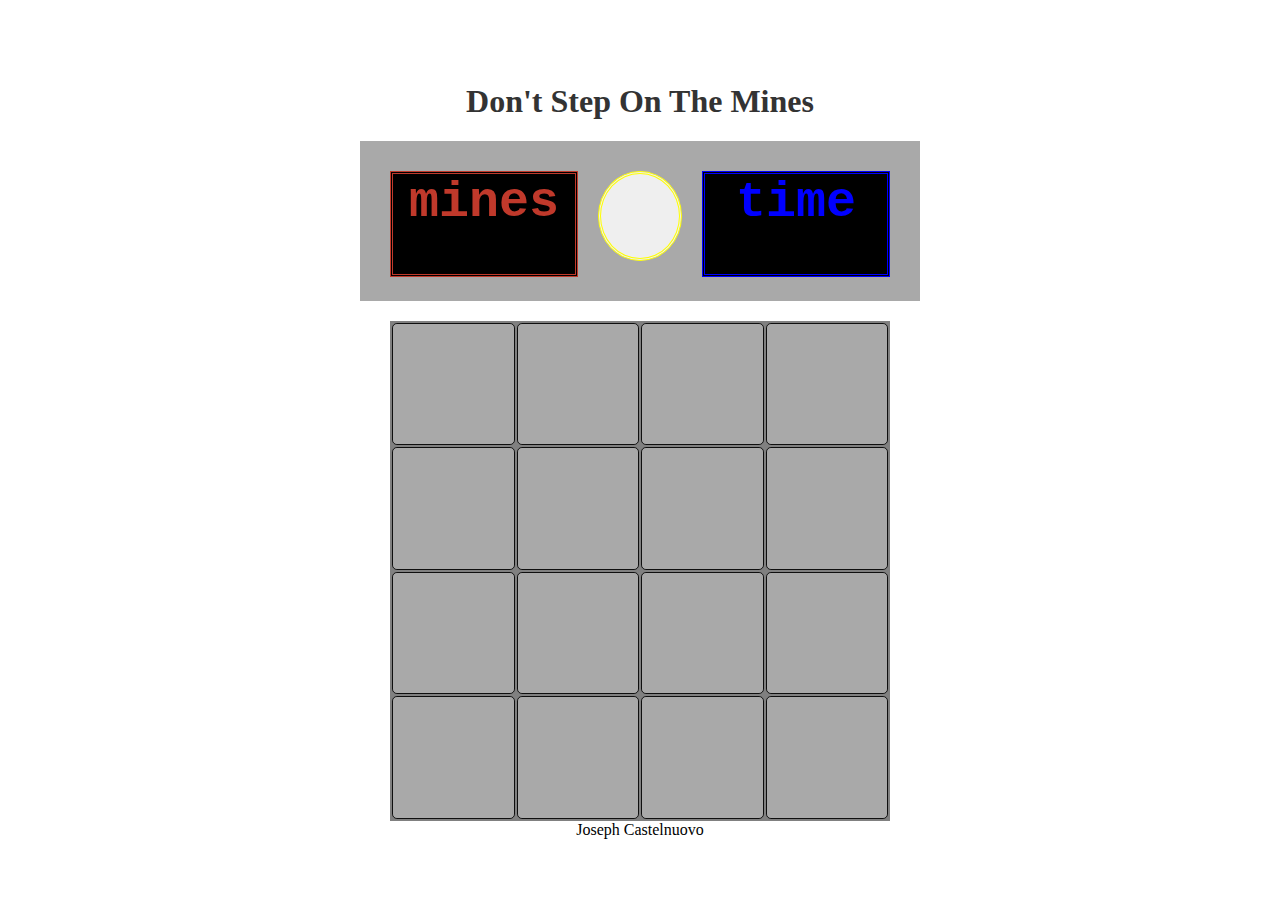
==== index.html @ 7de16add "Add files via upload" ====
<!doctype html>
<html>

<head>
  <meta charset="utf-8">
  <title>Mines</title>
  <link rel="stylesheet" href="css/main.css">
</head>

<body onload="onInitGame()">
  <h1>Don't Step On The Mines</h1>
  <table class="board">
    <div class="counter">
<div class="mines">mines</div>
<button class="restart" onclick="onInitGame()"></button>
<div class="time">time</div>
    </div>
    <tbody class="game"></tbody>
  </table>
  <div class="footer">Joseph Castelnuovo</div>

  <script src="js/game.js"></script>
</body>

</html>
---- css/main.css ----
body {
    display: flex;
    align-items: center;
    justify-content: center;
    height: 100vh;
    margin: 0;
    flex-direction: column;
}

h1 {
    color: #333;
}

.board {
    border-style: double;
    border: 25px;
    width: 500px;
    height: 500px;
    margin-top: 20px;
    color: purple;
    background-color: gray;
}

.board-row {
    height: 30px;
}

.cell {
    width: 30px;
    height: 30px;
    border: 1px solid #0f0f0f;
    border-radius: 4%;
    cursor: pointer;
    color: #0f0f0f;
}

.mine {
    background-color: #c0392b;
}

.safe {
    background-color: grey;
}

.touchingOne {
    background-color: green;
}

.touchingTwo {
    background-color: orange;
}

.touchingThree {
    background-color: orangered;
}

.covered {
    background-color: darkgray;
}

.counter {
    background-color: darkgray;
    width: 500px;
    height: 100px;
    display: flex;
    flex-direction: row;
    padding:  30px;
}

.restart {
    margin: 20px;
    margin-top: 0px;
    width: 90px;
    height: 90px;
    border-radius: 50%;
    padding: 20px;
    cursor: pointer;
    border: 3px;
    border-style: double;
    color: yellow;
}

.time {
    background-color: black;
    width: 210px;
    height: 100px;
    color: blue;
    text-align: center;
    font-size: 50px;
    font-family: 'Courier New', Courier, monospace;
    font-weight: 800;
    border: 3px;
    border-style: double;
}

.mines {
    background-color: black;
    width: 210px;
    height: 100px;
    color: #c0392b;
    text-align: center;
    font-size: 50px;
    font-family: 'Courier New', Courier, monospace;
    font-weight: 800;
    border: 3px;
    border-style: double;
}
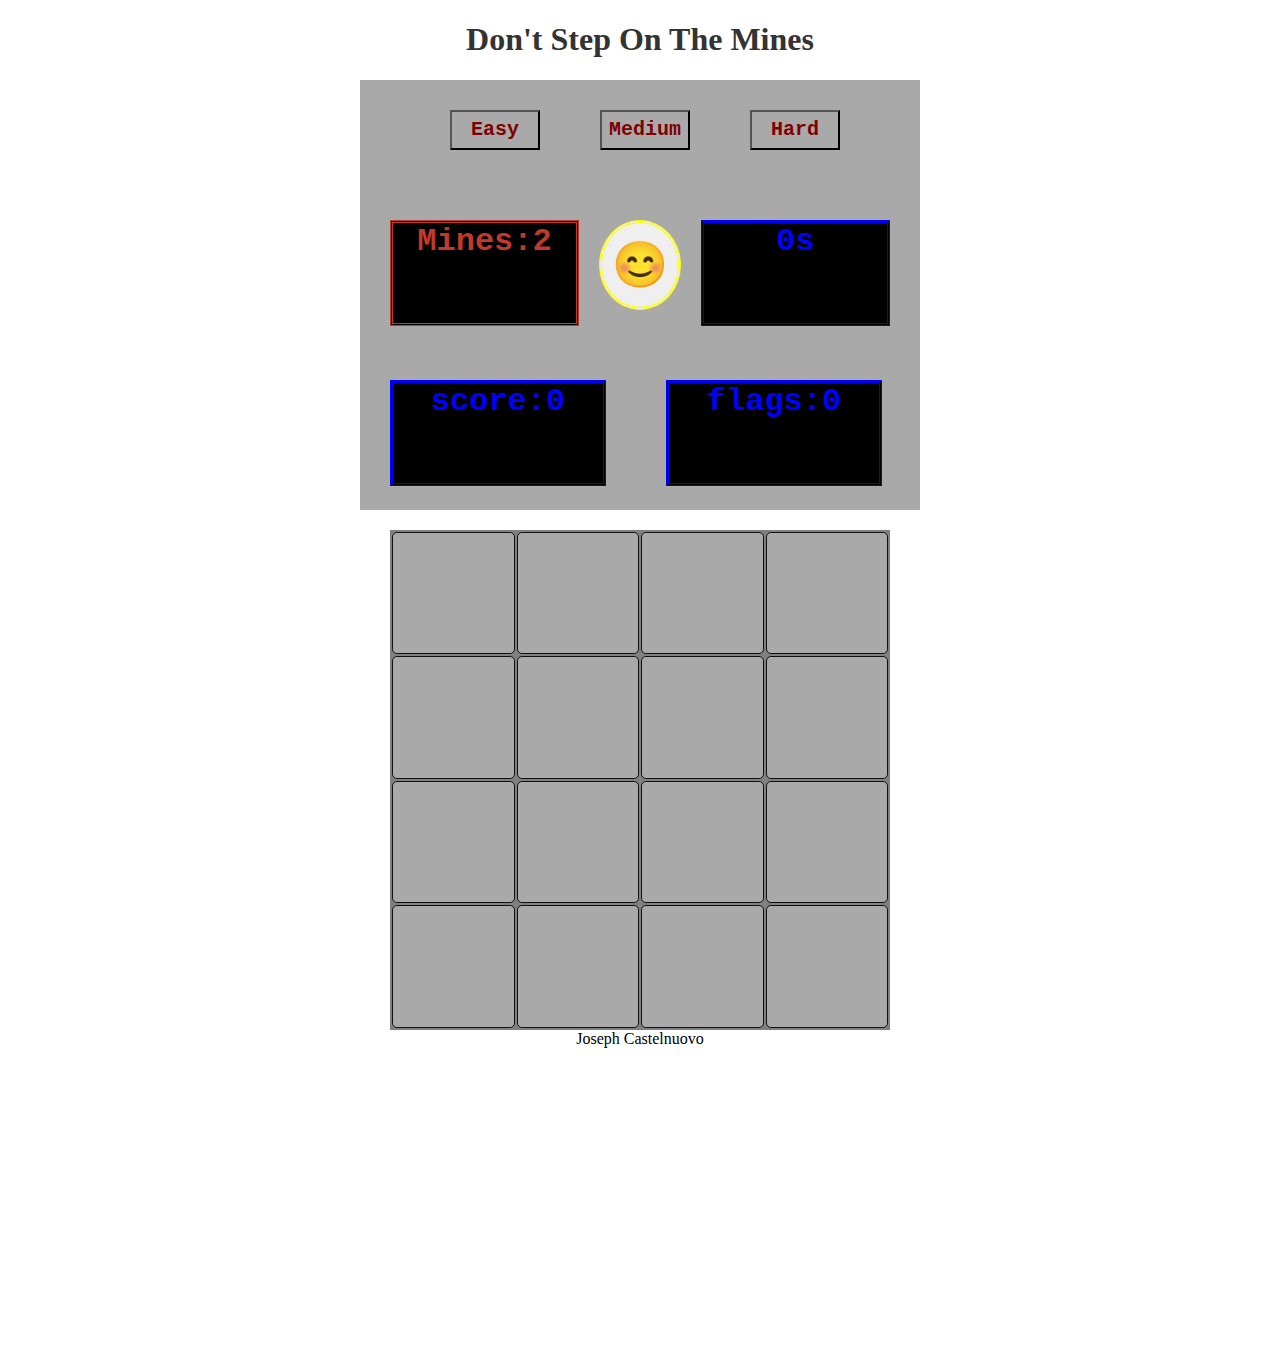
==== commit f18e2100: "Add files via upload" ====
--- a/index.html
+++ b/index.html
@@ -9,11 +9,23 @@
 
 <body onload="onInitGame()">
   <h1>Don't Step On The Mines</h1>
+  <div class="WinModal">You Won!!😎🧡❤️<button class="startNew" onclick="onInitGame()">Restart</button></div>
+  <div class="LostModal">You Lost 😶‍🌫️!! <button class="restart" onclick="onInitGame()">Try Again😉</button></div>
+
+  <div class="Level"><button class="Easy" onclick="onInitGame('easy')">Easy</button>
+    <button class="Medium" onclick="onInitGame('medium')">Medium</button>
+    <button class="Hard" onclick="onInitGame('hard')">Hard</button>
+  </div>
   <table class="board">
     <div class="counter">
-<div class="mines">mines</div>
-<button class="restart" onclick="onInitGame()"></button>
-<div class="time">time</div>
+      <div class="mines">Mines:<span class="minesCount"></span></div>
+      <button class="reset" onclick="onInitGame()">😊</button>
+      <div class="time"><span class="timeCount">0</span>s</div>
+
+    </div>
+    <div class="LevelOne">
+      <div class="score">score:<span class="scoreCount">0</div>
+      <div class="flags">flags:<span class="flagsCount">0</span></div>
     </div>
     <tbody class="game"></tbody>
   </table>
--- a/css/main.css
+++ b/css/main.css
@@ -1,8 +1,7 @@
 body {
     display: flex;
     align-items: center;
-    justify-content: center;
-    height: 100vh;
+    height: 150vh;
     margin: 0;
     flex-direction: column;
 }
@@ -36,48 +35,146 @@
 
 .mine {
     background-color: #c0392b;
-}
+    text-align: center;
+    font-size: 22px;
+}
+
+.marked {
+    text-align: center;
+    font-size: 22px;
+}
+
 
 .safe {
     background-color: grey;
 }
 
 .touchingOne {
-    background-color: green;
+
+    color: greenyellow;
+    text-align: center;
+    font-size: 20px;
+    font-weight: 900;
+    font-family: 'Courier New', Courier, monospace;
 }
 
 .touchingTwo {
-    background-color: orange;
+
+    color: yellow;
+    text-align: center;
+    font-size: 20px;
+    font-weight: 900;
+    font-family: 'Courier New', Courier, monospace;
 }
 
 .touchingThree {
-    background-color: orangered;
+
+    color: rgb(240, 189, 95);
+    text-align: center;
+    font-size: 20px;
+    font-weight: 900;
+    font-family: 'Courier New', Courier, monospace;
+}
+
+.touchingFour {
+
+    color: orange;
+    text-align: center;
+    font-size: 20px;
+    font-weight: 900;
+    font-family: 'Courier New', Courier, monospace;
+}
+.touchingFive {
+
+    color: darkorange;
+    text-align: center;
+    font-size: 20px;
+    font-weight: 900;
+    font-family: 'Courier New', Courier, monospace;
+}
+.touchingSix {
+
+    color: tomato;
+    text-align: center;
+    font-size: 20px;
+    font-weight: 900;
+    font-family: 'Courier New', Courier, monospace;
+}
+.touchingSeven {
+
+    color: goldenrod;
+    text-align: center;
+    font-size: 20px;
+    font-weight: 900;
+    font-family: 'Courier New', Courier, monospace;
+}
+.touchingEight {
+
+    color: red;
+    text-align: center;
+    font-size: 20px;
+    font-weight: 900;
+    font-family: 'Courier New', Courier, monospace;
 }
 
 .covered {
     background-color: darkgray;
 }
 
+
+.Level {
+    background-color: darkgray;
+    width: 500px;
+    height: 50px;
+    display: flex;
+    flex-direction: row;
+    padding: 30px;
+}
+
+.LevelOne {
+    background-color: darkgrey;
+    width: 500px;
+    height: 100px;
+    display: flex;
+    flex-direction: row;
+    padding: 30px;
+}
+
+
+.Level button {
+
+    margin-left: 60px;
+    width: 90px;
+    height: 40px;
+    background-color: transparent;
+    color: maroon;
+    font-size: 20px;
+    font-weight: 800;
+    font-family: 'Courier New', Courier, monospace;
+    cursor: pointer;
+}
+
 .counter {
     background-color: darkgray;
     width: 500px;
     height: 100px;
     display: flex;
     flex-direction: row;
-    padding:  30px;
-}
-
-.restart {
+    padding: 30px;
+}
+
+.reset {
     margin: 20px;
     margin-top: 0px;
     width: 90px;
     height: 90px;
     border-radius: 50%;
-    padding: 20px;
+    padding: 10px;
     cursor: pointer;
     border: 3px;
     border-style: double;
     color: yellow;
+    font-size: 45px;
 }
 
 .time {
@@ -86,22 +183,111 @@
     height: 100px;
     color: blue;
     text-align: center;
+    font-size: 32px;
+    font-family: 'Courier New', Courier, monospace;
+    font-weight: 800;
+    border: 3px;
+    border-style: double;
+}
+
+.mines {
+    background-color: black;
+    width: 210px;
+    height: 100px;
+    color: #c0392b;
+    text-align: center;
+    font-size: 32px;
+    font-family: 'Courier New', Courier, monospace;
+    font-weight: 800;
+    border: 3px;
+    border-style: double;
+}
+
+.score {
+    background-color: black;
+    width: 210px;
+    height: 100px;
+    color: blue;
+    text-align: center;
+    font-size: 32px;
+    font-family: 'Courier New', Courier, monospace;
+    font-weight: 800;
+    border: 3px;
+    border-style: double;
+    margin-right: 60px;
+
+}
+
+.flags {
+    background-color: black;
+    width: 210px;
+    height: 100px;
+    color: blue;
+    text-align: center;
+    font-size: 32px;
+    font-family: 'Courier New', Courier, monospace;
+    font-weight: 800;
+    border: 3px;
+    border-style: double;}
+
+.LostModal {
+    position: absolute;
+    background-color: #0f0f0f;
+    text-align: center;
+    display: flex;
+    flex-direction: column;
+    margin-top: 100px;
+    width: 400px;
+    height: 250px;
+    color: yellowgreen;
     font-size: 50px;
-    font-family: 'Courier New', Courier, monospace;
-    font-weight: 800;
-    border: 3px;
-    border-style: double;
-}
-
-.mines {
-    background-color: black;
-    width: 210px;
-    height: 100px;
-    color: #c0392b;
-    text-align: center;
+    border-style: double;
+    border-color: yellowgreen;
+
+
+}
+
+.restart {
+    position: absolute;
+    right: 40%;
+    top: 50%;
+    width: 100px;
+    height: 70px;
+    background-color: transparent;
+    color: yellowgreen;
+    border: 5px;
+    border-style: solid;
+    border-color: yellowgreen;
+    cursor: pointer;
+}
+
+.WinModal {
+    position: absolute;
+    background-color: #0f0f0f;
+    text-align: center;
+    display: flex;
+    flex-direction: column;
+    margin-top: 100px;
+    width: 400px;
+    height: 250px;
+    color: blue;
     font-size: 50px;
-    font-family: 'Courier New', Courier, monospace;
-    font-weight: 800;
-    border: 3px;
-    border-style: double;
-}
+    border-style: double;
+    border-color: blue;
+
+
+}
+
+.startNew {
+    position: absolute;
+    right: 40%;
+    top: 50%;
+    width: 100px;
+    height: 70px;
+    background-color: transparent;
+    color: blue;
+    border: 5px;
+    border-style: solid;
+    border-color: blue;
+    cursor: pointer;
+}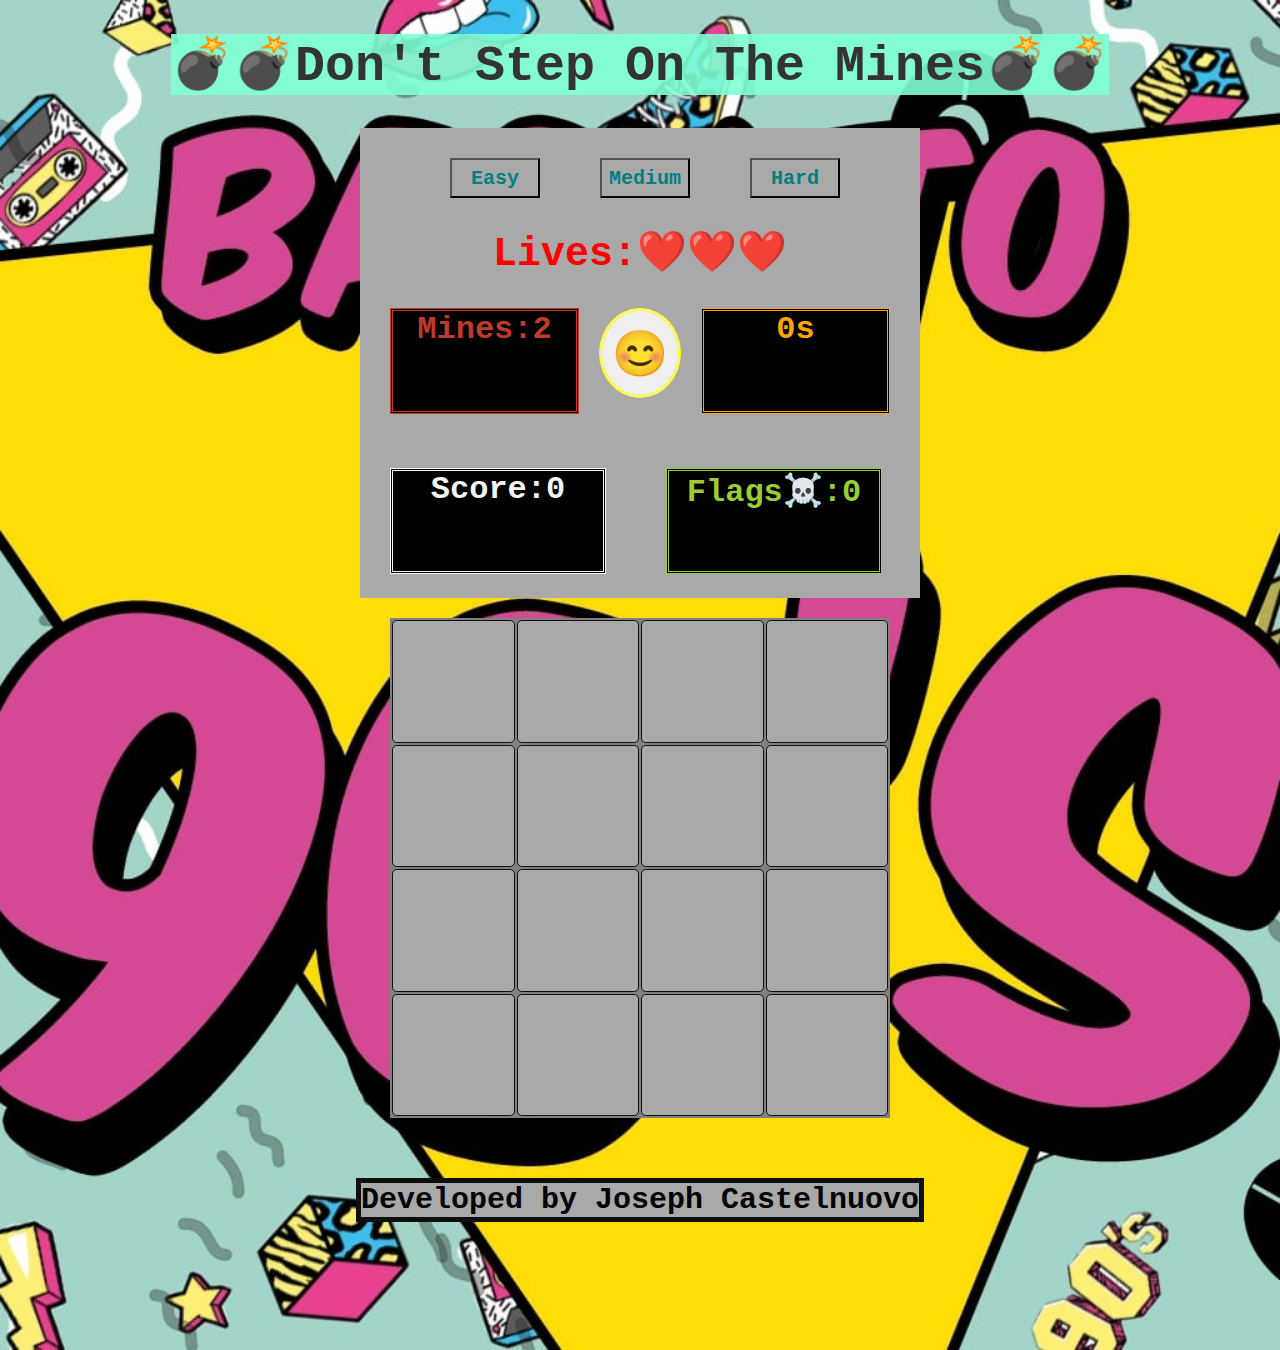
==== commit e54c9ce8: "Add files via upload" ====
--- a/index.html
+++ b/index.html
@@ -8,7 +8,7 @@
 </head>
 
 <body onload="onInitGame()">
-  <h1>Don't Step On The Mines</h1>
+  <h1>💣💣Don't Step On The Mines💣💣</h1>
   <div class="WinModal">You Won!!😎🧡❤️<button class="startNew" onclick="onInitGame()">Restart</button></div>
   <div class="LostModal">You Lost 😶‍🌫️!! <button class="restart" onclick="onInitGame()">Try Again😉</button></div>
 
@@ -16,20 +16,22 @@
     <button class="Medium" onclick="onInitGame('medium')">Medium</button>
     <button class="Hard" onclick="onInitGame('hard')">Hard</button>
   </div>
+  <div class="lives-count">Lives:<span class="livesCount">3</span></div>
+
   <table class="board">
     <div class="counter">
       <div class="mines">Mines:<span class="minesCount"></span></div>
-      <button class="reset" onclick="onInitGame()">😊</button>
+      <button class="reset" onclick="onInitGame()"></button>
       <div class="time"><span class="timeCount">0</span>s</div>
 
     </div>
     <div class="LevelOne">
-      <div class="score">score:<span class="scoreCount">0</div>
-      <div class="flags">flags:<span class="flagsCount">0</span></div>
+      <div class="score">Score:<span class="scoreCount">0</div>
+      <div class="flags">Flags☠️:<span class="flagsCount">0</span></div>
     </div>
     <tbody class="game"></tbody>
   </table>
-  <div class="footer">Joseph Castelnuovo</div>
+  <div class="footer">Developed by Joseph Castelnuovo</div>
 
   <script src="js/game.js"></script>
 </body>
--- a/css/main.css
+++ b/css/main.css
@@ -2,12 +2,22 @@
     display: flex;
     align-items: center;
     height: 150vh;
+    flex-direction: column;
+    background-image: url('../img/backto90.jpg');
+    background-size: cover;
+    background-position: center;
+    background-repeat: no-repeat;
     margin: 0;
-    flex-direction: column;
+    padding: 0;
 }
 
 h1 {
     color: #333;
+    font-size: 50px;
+    font-family: 'Courier New', Courier, monospace;
+    font-weight: 900;
+    background-color: rgb(127, 255, 212,  0.9);
+
 }
 
 .board {
@@ -31,6 +41,7 @@
     border-radius: 4%;
     cursor: pointer;
     color: #0f0f0f;
+    text-align: center;
 }
 
 .mine {
@@ -84,6 +95,7 @@
     font-weight: 900;
     font-family: 'Courier New', Courier, monospace;
 }
+
 .touchingFive {
 
     color: darkorange;
@@ -92,6 +104,7 @@
     font-weight: 900;
     font-family: 'Courier New', Courier, monospace;
 }
+
 .touchingSix {
 
     color: tomato;
@@ -100,6 +113,7 @@
     font-weight: 900;
     font-family: 'Courier New', Courier, monospace;
 }
+
 .touchingSeven {
 
     color: goldenrod;
@@ -108,6 +122,7 @@
     font-weight: 900;
     font-family: 'Courier New', Courier, monospace;
 }
+
 .touchingEight {
 
     color: red;
@@ -125,7 +140,7 @@
 .Level {
     background-color: darkgray;
     width: 500px;
-    height: 50px;
+    height: 10px;
     display: flex;
     flex-direction: row;
     padding: 30px;
@@ -147,7 +162,7 @@
     width: 90px;
     height: 40px;
     background-color: transparent;
-    color: maroon;
+    color: teal;
     font-size: 20px;
     font-weight: 800;
     font-family: 'Courier New', Courier, monospace;
@@ -181,7 +196,7 @@
     background-color: black;
     width: 210px;
     height: 100px;
-    color: blue;
+    color: orange;
     text-align: center;
     font-size: 32px;
     font-family: 'Courier New', Courier, monospace;
@@ -207,7 +222,7 @@
     background-color: black;
     width: 210px;
     height: 100px;
-    color: blue;
+    color: whitesmoke;
     text-align: center;
     font-size: 32px;
     font-family: 'Courier New', Courier, monospace;
@@ -222,13 +237,14 @@
     background-color: black;
     width: 210px;
     height: 100px;
-    color: blue;
+    color: yellowgreen;
     text-align: center;
     font-size: 32px;
     font-family: 'Courier New', Courier, monospace;
     font-weight: 800;
     border: 3px;
-    border-style: double;}
+    border-style: double;
+}
 
 .LostModal {
     position: absolute;
@@ -243,6 +259,7 @@
     font-size: 50px;
     border-style: double;
     border-color: yellowgreen;
+    margin-top: 500px;
 
 
 }
@@ -274,6 +291,8 @@
     font-size: 50px;
     border-style: double;
     border-color: blue;
+    margin-top: 500px;
+
 
 
 }
@@ -290,4 +309,26 @@
     border-style: solid;
     border-color: blue;
     cursor: pointer;
+}
+
+.lives-count {
+    font-size: 40px;
+    background-color: darkgray;
+    width: 500px;
+    height: 20px;
+    text-align: center;
+    padding: 30px;
+    font-family: 'Courier New', Courier, monospace;
+    font-weight: 600;
+    color: red;
+}
+.footer{
+    margin-top: 60px;
+    font-size: 30px;
+    font-family: 'Courier New', Courier, monospace;
+    font-weight: 800;
+    background-color: darkgray;
+    border: 5px;
+    border-style: solid;
+    border-color: #0f0f0f;
 }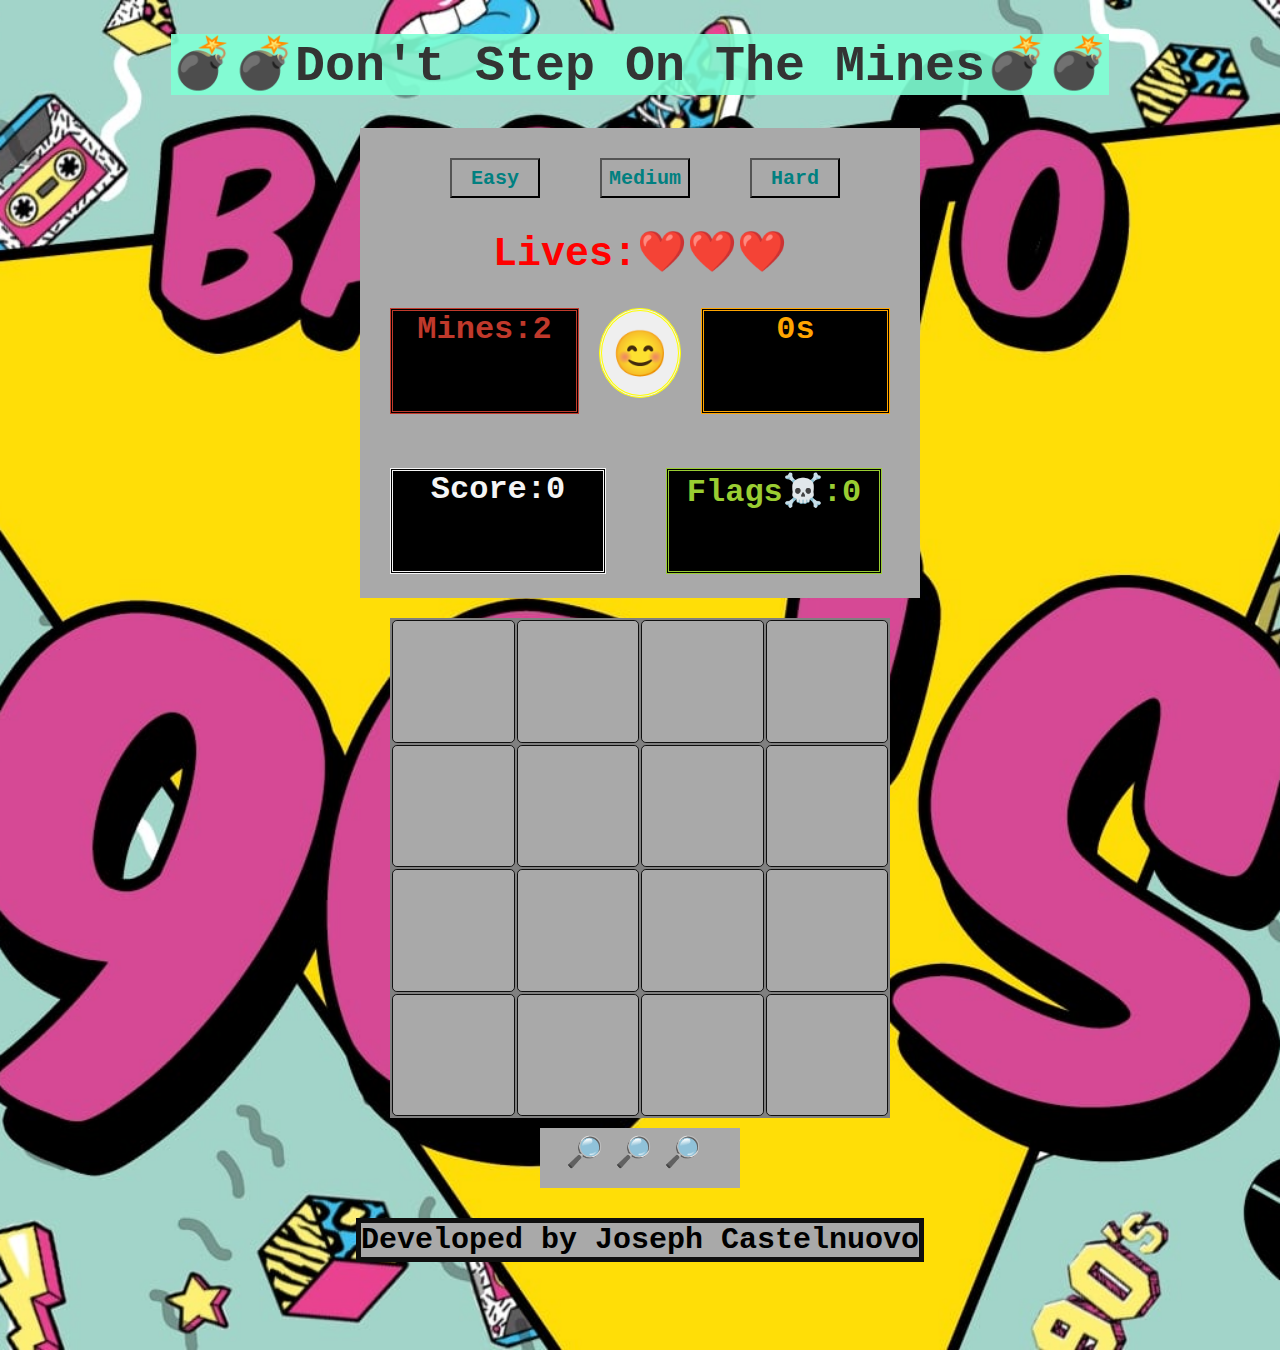
==== commit 7853cfc7: "Add files via upload" ====
--- a/index.html
+++ b/index.html
@@ -9,31 +9,44 @@
 
 <body onload="onInitGame()">
   <h1>💣💣Don't Step On The Mines💣💣</h1>
-  <div class="WinModal">You Won!!😎🧡❤️<button class="startNew" onclick="onInitGame()">Restart</button></div>
+
+  <div class="WinModal">You Won!!😎<br>🧡❤️<button class="startNew" onclick="onInitGame()">Restart</button></div>
   <div class="LostModal">You Lost 😶‍🌫️!! <button class="restart" onclick="onInitGame()">Try Again😉</button></div>
 
   <div class="Level"><button class="Easy" onclick="onInitGame('easy')">Easy</button>
     <button class="Medium" onclick="onInitGame('medium')">Medium</button>
     <button class="Hard" onclick="onInitGame('hard')">Hard</button>
   </div>
+
   <div class="lives-count">Lives:<span class="livesCount">3</span></div>
 
   <table class="board">
+
     <div class="counter">
       <div class="mines">Mines:<span class="minesCount"></span></div>
       <button class="reset" onclick="onInitGame()"></button>
       <div class="time"><span class="timeCount">0</span>s</div>
+    </div>
 
-    </div>
-    <div class="LevelOne">
+    <div class="counter2">
       <div class="score">Score:<span class="scoreCount">0</div>
       <div class="flags">Flags☠️:<span class="flagsCount">0</span></div>
     </div>
+
     <tbody class="game"></tbody>
+
   </table>
+
+  <div class="hint-container">
+    <button class="hint1">🔎</button>
+    <button class="hint2">🔎</button>
+    <button class="hint3">🔎</button>
+  </div>
+
   <div class="footer">Developed by Joseph Castelnuovo</div>
 
   <script src="js/game.js"></script>
+
 </body>
 
 </html>--- a/css/main.css
+++ b/css/main.css
@@ -20,230 +20,38 @@
 
 }
 
-.board {
-    border-style: double;
-    border: 25px;
-    width: 500px;
-    height: 500px;
-    margin-top: 20px;
-    color: purple;
-    background-color: gray;
-}
-
-.board-row {
-    height: 30px;
-}
-
-.cell {
-    width: 30px;
-    height: 30px;
-    border: 1px solid #0f0f0f;
-    border-radius: 4%;
-    cursor: pointer;
-    color: #0f0f0f;
-    text-align: center;
-}
-
-.mine {
-    background-color: #c0392b;
-    text-align: center;
-    font-size: 22px;
-}
-
-.marked {
-    text-align: center;
-    font-size: 22px;
-}
-
-
-.safe {
-    background-color: grey;
-}
-
-.touchingOne {
-
-    color: greenyellow;
-    text-align: center;
-    font-size: 20px;
-    font-weight: 900;
-    font-family: 'Courier New', Courier, monospace;
-}
-
-.touchingTwo {
-
-    color: yellow;
-    text-align: center;
-    font-size: 20px;
-    font-weight: 900;
-    font-family: 'Courier New', Courier, monospace;
-}
-
-.touchingThree {
-
-    color: rgb(240, 189, 95);
-    text-align: center;
-    font-size: 20px;
-    font-weight: 900;
-    font-family: 'Courier New', Courier, monospace;
-}
-
-.touchingFour {
-
-    color: orange;
-    text-align: center;
-    font-size: 20px;
-    font-weight: 900;
-    font-family: 'Courier New', Courier, monospace;
-}
-
-.touchingFive {
-
-    color: darkorange;
-    text-align: center;
-    font-size: 20px;
-    font-weight: 900;
-    font-family: 'Courier New', Courier, monospace;
-}
-
-.touchingSix {
-
-    color: tomato;
-    text-align: center;
-    font-size: 20px;
-    font-weight: 900;
-    font-family: 'Courier New', Courier, monospace;
-}
-
-.touchingSeven {
-
-    color: goldenrod;
-    text-align: center;
-    font-size: 20px;
-    font-weight: 900;
-    font-family: 'Courier New', Courier, monospace;
-}
-
-.touchingEight {
-
-    color: red;
-    text-align: center;
-    font-size: 20px;
-    font-weight: 900;
-    font-family: 'Courier New', Courier, monospace;
-}
-
-.covered {
-    background-color: darkgray;
-}
-
-
-.Level {
-    background-color: darkgray;
-    width: 500px;
-    height: 10px;
-    display: flex;
-    flex-direction: row;
-    padding: 30px;
-}
-
-.LevelOne {
-    background-color: darkgrey;
-    width: 500px;
-    height: 100px;
-    display: flex;
-    flex-direction: row;
-    padding: 30px;
-}
-
-
-.Level button {
-
-    margin-left: 60px;
-    width: 90px;
-    height: 40px;
+.WinModal {
+    position: absolute;
+    background-color: #0f0f0f;
+    text-align: center;
+    display: flex;
+    flex-direction: column;
+    margin-top: 100px;
+    width: 400px;
+    height: 250px;
+    color: orangered;
+    font-size: 50px;
+    border-style: double;
+    border-color: blue;
+    margin-top: 500px;
+
+
+
+}
+
+.startNew {
+    position: absolute;
+    right: 38%;
+    top: 55%;
+    width: 100px;
+    height: 70px;
     background-color: transparent;
-    color: teal;
-    font-size: 20px;
-    font-weight: 800;
-    font-family: 'Courier New', Courier, monospace;
-    cursor: pointer;
-}
-
-.counter {
-    background-color: darkgray;
-    width: 500px;
-    height: 100px;
-    display: flex;
-    flex-direction: row;
-    padding: 30px;
-}
-
-.reset {
-    margin: 20px;
-    margin-top: 0px;
-    width: 90px;
-    height: 90px;
-    border-radius: 50%;
-    padding: 10px;
-    cursor: pointer;
-    border: 3px;
-    border-style: double;
-    color: yellow;
-    font-size: 45px;
-}
-
-.time {
-    background-color: black;
-    width: 210px;
-    height: 100px;
-    color: orange;
-    text-align: center;
-    font-size: 32px;
-    font-family: 'Courier New', Courier, monospace;
-    font-weight: 800;
-    border: 3px;
-    border-style: double;
-}
-
-.mines {
-    background-color: black;
-    width: 210px;
-    height: 100px;
-    color: #c0392b;
-    text-align: center;
-    font-size: 32px;
-    font-family: 'Courier New', Courier, monospace;
-    font-weight: 800;
-    border: 3px;
-    border-style: double;
-}
-
-.score {
-    background-color: black;
-    width: 210px;
-    height: 100px;
-    color: whitesmoke;
-    text-align: center;
-    font-size: 32px;
-    font-family: 'Courier New', Courier, monospace;
-    font-weight: 800;
-    border: 3px;
-    border-style: double;
-    margin-right: 60px;
-
-}
-
-.flags {
-    background-color: black;
-    width: 210px;
-    height: 100px;
-    color: yellowgreen;
-    text-align: center;
-    font-size: 32px;
-    font-family: 'Courier New', Courier, monospace;
-    font-weight: 800;
-    border: 3px;
-    border-style: double;
+    color: orangered;
+    border: 5px;
+    border-style: solid;
+    border-color: orangered;
+    cursor: pointer;
+    font-size: 20px;
 }
 
 .LostModal {
@@ -278,36 +86,25 @@
     cursor: pointer;
 }
 
-.WinModal {
-    position: absolute;
-    background-color: #0f0f0f;
-    text-align: center;
-    display: flex;
-    flex-direction: column;
-    margin-top: 100px;
-    width: 400px;
-    height: 250px;
-    color: blue;
-    font-size: 50px;
-    border-style: double;
-    border-color: blue;
-    margin-top: 500px;
-
-
-
-}
-
-.startNew {
-    position: absolute;
-    right: 40%;
-    top: 50%;
-    width: 100px;
-    height: 70px;
+.Level {
+    background-color: darkgray;
+    width: 500px;
+    height: 10px;
+    display: flex;
+    flex-direction: row;
+    padding: 30px;
+}
+
+.Level button {
+
+    margin-left: 60px;
+    width: 90px;
+    height: 40px;
     background-color: transparent;
-    color: blue;
-    border: 5px;
-    border-style: solid;
-    border-color: blue;
+    color: teal;
+    font-size: 20px;
+    font-weight: 800;
+    font-family: 'Courier New', Courier, monospace;
     cursor: pointer;
 }
 
@@ -322,8 +119,229 @@
     font-weight: 600;
     color: red;
 }
+
+.board {
+    border-style: double;
+    border: 25px;
+    width: 500px;
+    height: 500px;
+    margin-top: 20px;
+    color: purple;
+    background-color: gray;
+}
+
+.board-row {
+    height: 30px;
+}
+
+.cell {
+    width: 30px;
+    height: 30px;
+    border: 1px solid #0f0f0f;
+    border-radius: 4%;
+    cursor: pointer;
+    color: #0f0f0f;
+    text-align: center;
+    font-family: 'Courier New', Courier, monospace;
+    font-weight: 400;
+}
+
+.counter2 {
+    background-color: darkgrey;
+    width: 500px;
+    height: 100px;
+    display: flex;
+    flex-direction: row;
+    padding: 30px;
+}
+
+.counter {
+    background-color: darkgray;
+    width: 500px;
+    height: 100px;
+    display: flex;
+    flex-direction: row;
+    padding: 30px;
+}
+
+.reset {
+    margin: 20px;
+    margin-top: 0px;
+    width: 90px;
+    height: 90px;
+    border-radius: 50%;
+    padding: 10px;
+    cursor: pointer;
+    border: 3px;
+    border-style: double;
+    color: yellow;
+    font-size: 45px;
+}
+
+.time {
+    background-color: black;
+    width: 210px;
+    height: 100px;
+    color: orange;
+    text-align: center;
+    font-size: 32px;
+    font-family: 'Courier New', Courier, monospace;
+    font-weight: 800;
+    border: 3px;
+    border-style: double;
+}
+
+.mines {
+    background-color: black;
+    width: 210px;
+    height: 100px;
+    color: #c0392b;
+    text-align: center;
+    font-size: 32px;
+    font-family: 'Courier New', Courier, monospace;
+    font-weight: 800;
+    border: 3px;
+    border-style: double;
+}
+
+.score {
+    background-color: black;
+    width: 210px;
+    height: 100px;
+    color: whitesmoke;
+    text-align: center;
+    font-size: 32px;
+    font-family: 'Courier New', Courier, monospace;
+    font-weight: 800;
+    border: 3px;
+    border-style: double;
+    margin-right: 60px;
+
+}
+
+.flags {
+    background-color: black;
+    width: 210px;
+    height: 100px;
+    color: yellowgreen;
+    text-align: center;
+    font-size: 32px;
+    font-family: 'Courier New', Courier, monospace;
+    font-weight: 800;
+    border: 3px;
+    border-style: double;
+}
+
+.mine {
+    background-color: #c0392b;
+    text-align: center;
+    font-size: 22px;
+}
+
+.covered {
+    background-color: darkgray;
+}
+
+.marked {
+    text-align: center;
+    font-size: 22px;
+}
+
+.safe {
+    background-color: grey;
+}
+
+.touchingOne {
+
+    color: greenyellow;
+    text-align: center;
+    font-size: 20px;
+    font-weight: 900;
+    font-family: 'Courier New', Courier, monospace;
+}
+
+.touchingTwo {
+
+    color: yellow;
+    text-align: center;
+    font-size: 20px;
+    font-weight: 900;
+    font-family: 'Courier New', Courier, monospace;
+}
+
+.touchingThree {
+
+    color: rgb(240, 189, 95);
+    text-align: center;
+    font-size: 20px;
+    font-weight: 900;
+    font-family: 'Courier New', Courier, monospace;
+}
+
+.touchingFour {
+
+    color: orange;
+    text-align: center;
+    font-size: 20px;
+    font-weight: 900;
+    font-family: 'Courier New', Courier, monospace;
+}
+
+.touchingFive {
+
+    color: darkorange;
+    text-align: center;
+    font-size: 20px;
+    font-weight: 900;
+    font-family: 'Courier New', Courier, monospace;
+}
+
+.touchingSix {
+
+    color: tomato;
+    text-align: center;
+    font-size: 20px;
+    font-weight: 900;
+    font-family: 'Courier New', Courier, monospace;
+}
+
+.touchingSeven {
+
+    color: goldenrod;
+    text-align: center;
+    font-size: 20px;
+    font-weight: 900;
+    font-family: 'Courier New', Courier, monospace;
+}
+
+.touchingEight {
+
+    color: red;
+    text-align: center;
+    font-size: 20px;
+    font-weight: 900;
+    font-family: 'Courier New', Courier, monospace;
+}
+
+.hint-container{
+    background-color: darkgray;
+    padding: 5px;
+    margin-top: 10px;
+    width: 190px;
+    height: 50px;
+}
+
+.hint-container button{
+background-color: transparent;
+border: none;
+width: 15px;
+height: 15px;
+margin-inline: 15px;
+font-size: 30px;
+}
+
 .footer{
-    margin-top: 60px;
+    margin-top: 30px;
     font-size: 30px;
     font-family: 'Courier New', Courier, monospace;
     font-weight: 800;
@@ -331,4 +349,4 @@
     border: 5px;
     border-style: solid;
     border-color: #0f0f0f;
-}+}
